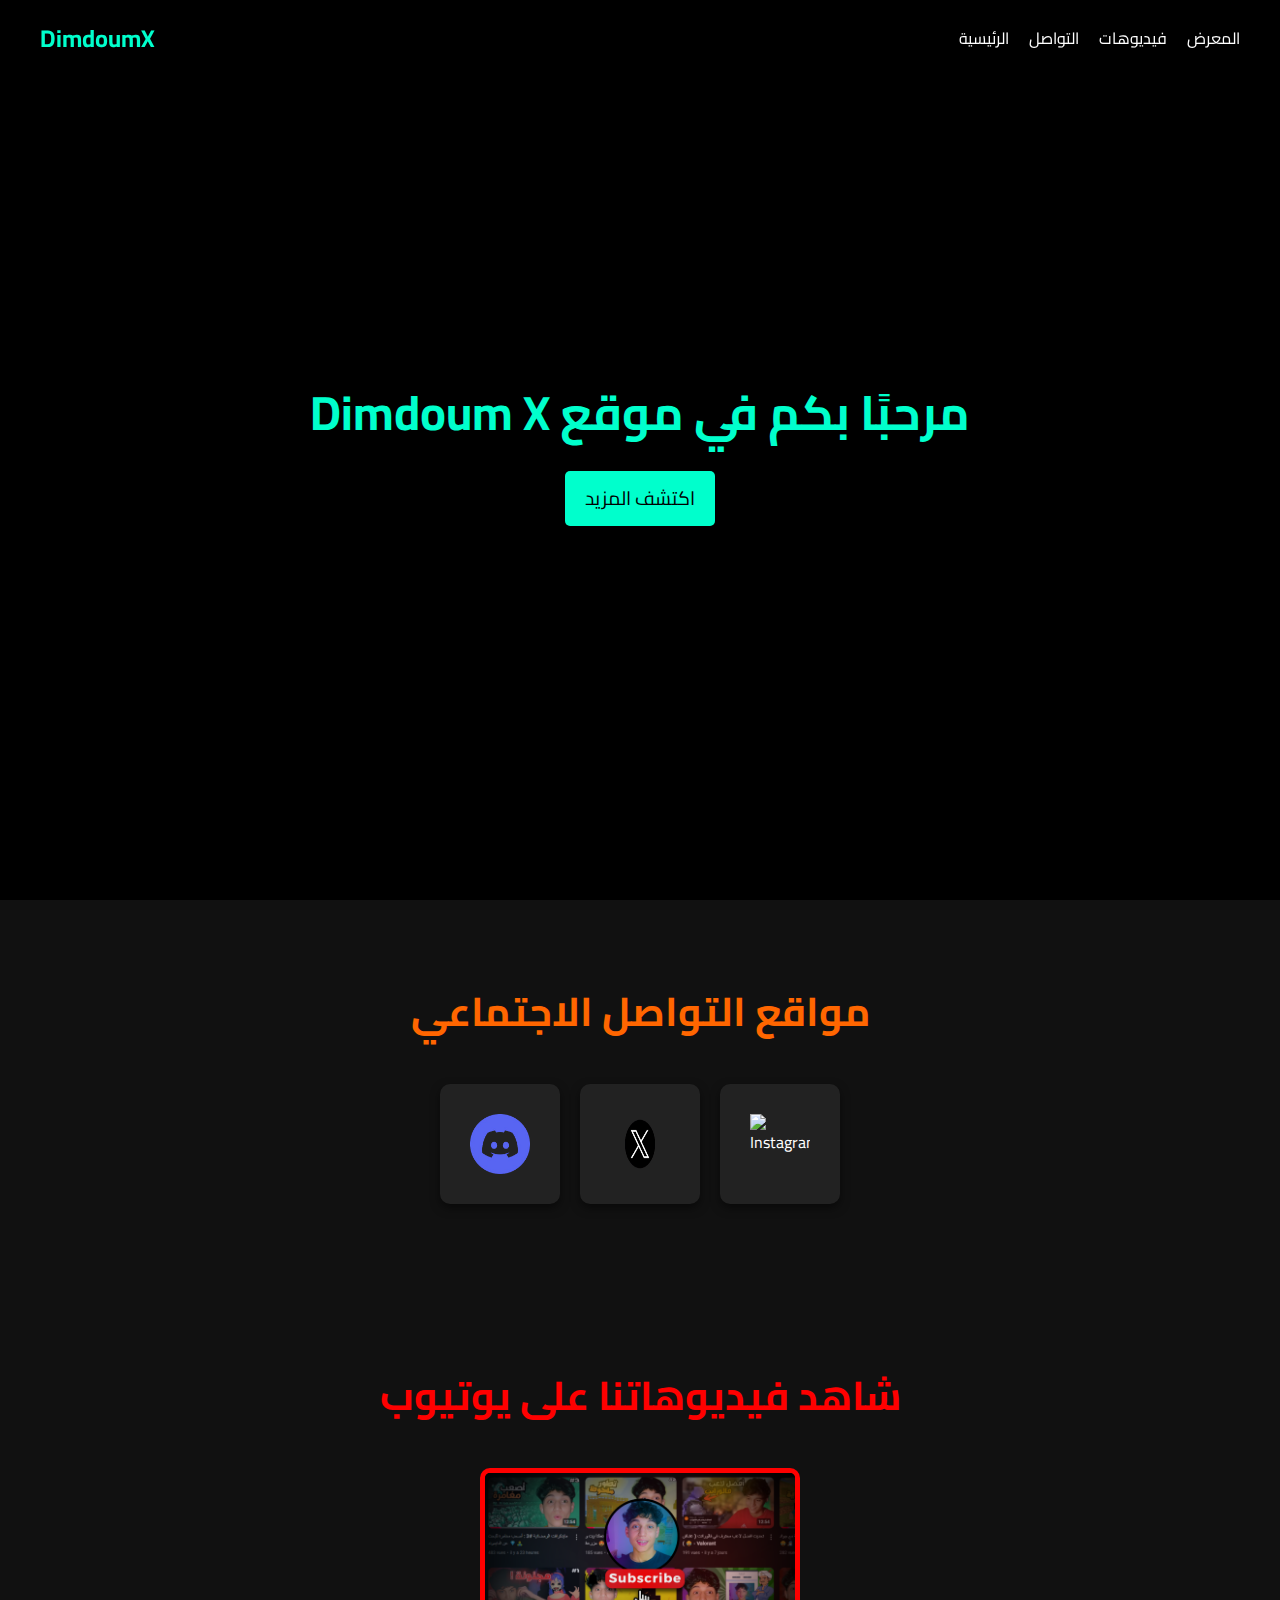
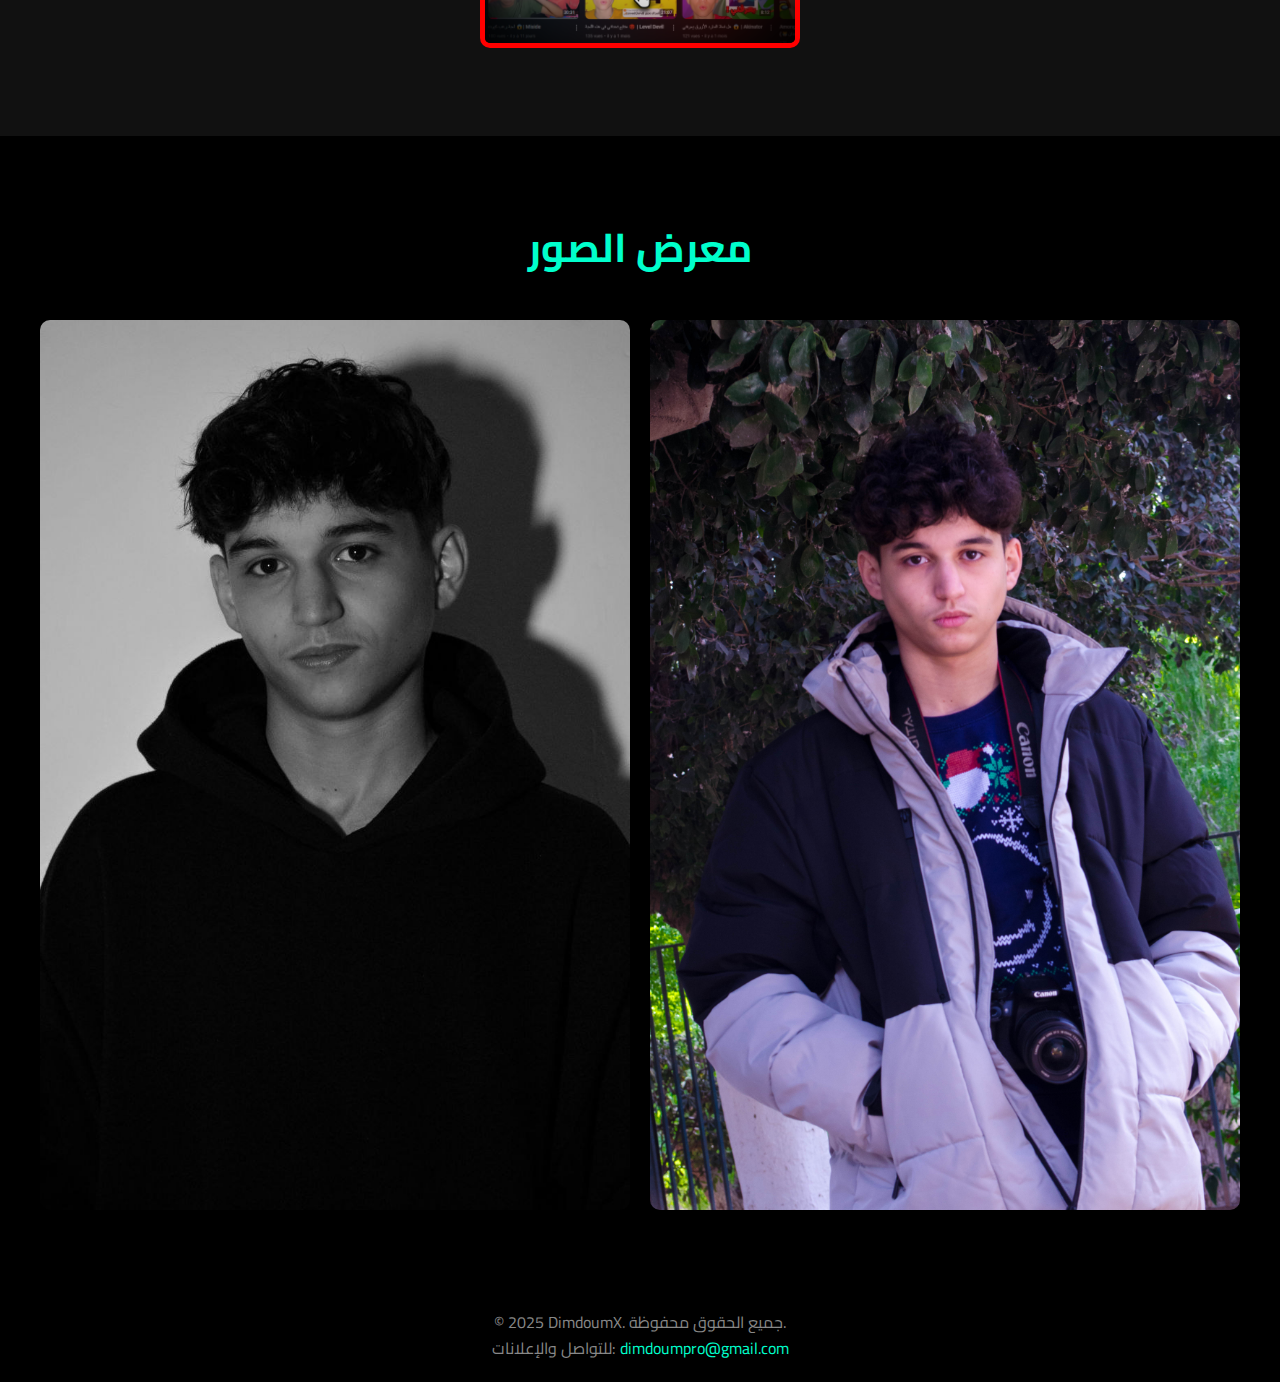
==== index.html @ dfd088e0 "Add files via upload" ====
<!DOCTYPE html>
<html lang="ar">
<head>
  <meta charset="UTF-8" />
  <meta http-equiv="X-UA-Compatible" content="IE=edge" />
  <meta name="viewport" content="width=device-width, initial-scale=1.0" />
  <title>DimdoumX - الصفحة الرئيسية</title>
  <!-- Google Fonts -->
  <link href="https://fonts.googleapis.com/css2?family=Cairo:wght@400;700&display=swap" rel="stylesheet" />
  <style>
    /* RESET وبعض الأساسيات */
    * {
      margin: 0;
      padding: 0;
      box-sizing: border-box;
    }
    body {
      font-family: 'Cairo', sans-serif;
      line-height: 1.6;
      color: #fff;
      background: #000;
      overflow-x: hidden;
    }
    a {
      text-decoration: none;
      color: inherit;
    }
    /* شريط التنقل */
    .navbar {
      position: fixed;
      top: 0;
      left: 0;
      right: 0;
      background: rgba(0, 0, 0, 0.8);
      padding: 20px 40px;
      z-index: 1000;
      display: flex;
      justify-content: space-between;
      align-items: center;
    }
    .navbar .logo {
      font-size: 1.5em;
      font-weight: bold;
      color: #00ffcc;
    }
    .navbar ul {
      list-style: none;
      display: flex;
      gap: 20px;
    }
    .navbar ul li a {
      color: #fff;
      transition: color 0.3s ease;
      font-size: 1em;
    }
    .navbar ul li a:hover {
      color: #00ffcc;
    }
    /* قسم الـ Hero */
    .hero {
      height: 100vh;
      background: url('background.jpg') no-repeat center center/cover;
      display: flex;
      align-items: center;
      justify-content: center;
      text-align: center;
    }
    .hero h1 {
      font-size: 3em;
      color: #00ffcc;
      margin-bottom: 20px;
    }
    .hero a.btn {
      display: inline-block;
      padding: 12px 20px;
      background: #00ffcc;
      color: #000;
      text-decoration: none;
      border-radius: 5px;
      font-size: 1.2em;
    }
    .hero a.btn:hover {
      background: #fff;
      color: #00ffcc;
    }
    /* قسم التواصل الاجتماعي */
    .social-section {
      padding: 80px 40px;
      background: #111;
      text-align: center;
    }
    .social-section h2 {
      font-size: 2.5em;
      margin-bottom: 40px;
      color: #ff6600;
    }
    .social-links {
      display: flex;
      justify-content: center;
      gap: 20px;
      flex-wrap: wrap;
    }
    .social-links a {
      width: 120px;
      height: 120px;
      background: #222;
      border-radius: 10px;
      box-shadow: 0 4px 10px rgba(0, 0, 0, 0.5);
      transition: transform 0.3s, box-shadow 0.3s;
      display: flex;
      align-items: center;
      justify-content: center;
    }
    .social-links a img {
      width: 60px;
      height: 60px;
    }
    .social-links a:hover {
      transform: scale(1.1);
      box-shadow: 0 6px 15px rgba(0, 255, 153, 0.5);
    }
    /* قسم المعرض */
    .gallery-section {
      padding: 80px 40px;
      background: #000;
      text-align: center;
    }
    .gallery-section h2 {
      font-size: 2.5em;
      margin-bottom: 40px;
      color: #00ffcc;
    }
    .gallery {
      display: grid;
      grid-template-columns: repeat(auto-fit, minmax(250px, 1fr));
      gap: 20px;
    }
    .gallery img {
      width: 100%;
      border-radius: 10px;
      box-shadow: 0 4px 10px rgba(0, 0, 0, 0.5);
      transition: transform 0.3s, box-shadow 0.3s;
    }
    .gallery img:hover {
      transform: scale(1.05);
      box-shadow: 0 6px 15px rgba(0, 255, 153, 0.5);
    }
    /* قسم فيديوهات YouTube */
    .youtube-section {
      padding: 80px 40px;
      background: #111;
      text-align: center;
    }
    .youtube-section h2 {
      font-size: 2.5em;
      margin-bottom: 40px;
      color: #ff0000;
    }
    .youtube-section a {
      display: inline-block;
      width: 320px;
      height: 180px;
      border: 5px solid #ff0000;
      border-radius: 10px;
      overflow: hidden;
      transition: transform 0.3s, box-shadow 0.3s;
    }
    .youtube-section a img {
      width: 100%;
      height: 100%;
      object-fit: cover;
    }
    .youtube-section a:hover {
      transform: scale(1.05);
      box-shadow: 0 6px 15px rgba(255, 0, 0, 0.5);
    }
    /* الفوتر */
    footer {
      padding: 20px;
      background: rgba(0, 0, 0, 0.9);
      text-align: center;
      color: #888;
    }
    footer a {
      color: #00ffcc;
      transition: color 0.3s;
    }
    footer a:hover {
      color: #fff;
    }
  </style>
</head>
<body>
  <!-- شريط التنقل -->
  <nav class="navbar">
    <div class="logo">DimdoumX</div>
    <ul>
      <li><a href="#hero">الرئيسية</a></li>
      <li><a href="#social">التواصل</a></li>
      <li><a href="#youtube">فيديوهات</a></li>
      <li><a href="#gallery">المعرض</a></li>
    </ul>
  </nav>
  <!-- قسم الـ Hero -->
  <section class="hero" id="hero">
    <div class="hero-content">
      <h1>Dimdoum X مرحبًا بكم في موقع </h1>
      <a class="btn" href="about.html">اكتشف المزيد</a>
    </div>
  </section>
  <!-- قسم التواصل الاجتماعي -->
  <section class="social-section" id="social">
    <h2>مواقع التواصل الاجتماعي</h2>
    <div class="social-links">
      <a href="https://discord.gg/nfe3JeNMkq" target="_blank">
        <img src="images-removebg-preview (3).png" alt="YouTube" />
      </a>
      <a href="https://www.twitter.com/DimdoumP" target="_blank">
        <img src="2fb909b74a854f0715e64dda5825990d-removebg-preview.png" alt="Twitter" />
      </a>
      <a href="https://www.instagram.com/dimdoum_off" target="_blank">
        <img src="https://upload.wikimedia.org/wikipedia/commons/a/a5/Instagram_icon.png" alt="Instagram" />
      </a>
    </div>
  </section>
<!-- قسم فيديوهات YouTube -->
<section class="youtube-section" id="youtube">
  <h2>شاهد فيديوهاتنا على يوتيوب</h2>
  <a href="https://www.youtube.com/@DimdoumX/vidéos" target="_blank">
    <img src="NEWS (1).png" alt="YouTube Thumbnail">
  </a>
</section>

 
 
      </a>
    </div>
  </section>
  <!-- قسم المعرض -->
  <section class="gallery-section" id="gallery">
    <h2>معرض الصور</h2>
    <div class="gallery">
      <img src="6006011769589451543.jpg" alt="صورة DimdoumX 1" />
      <img src="DSC_0530.jpg" alt="صورة DimdoumX 2" />
    </div>
  </section>

  <footer>
    <p>© 2025 DimdoumX. جميع الحقوق محفوظة.</p>
    <p>للتواصل والإعلانات: <a href="https://mail.google.com/mail/u/0/?tab=rm&ogbl#inbox?compose=DmwnWrRrmJdpjZwFdcfZwvgMVCdvfPHdrJWtgJwGbfHrPcsdJpJtZLTMlwgDKwJSkhzPQskGWWFv">dimdoumpro@gmail.com</a></p>
  </footer>
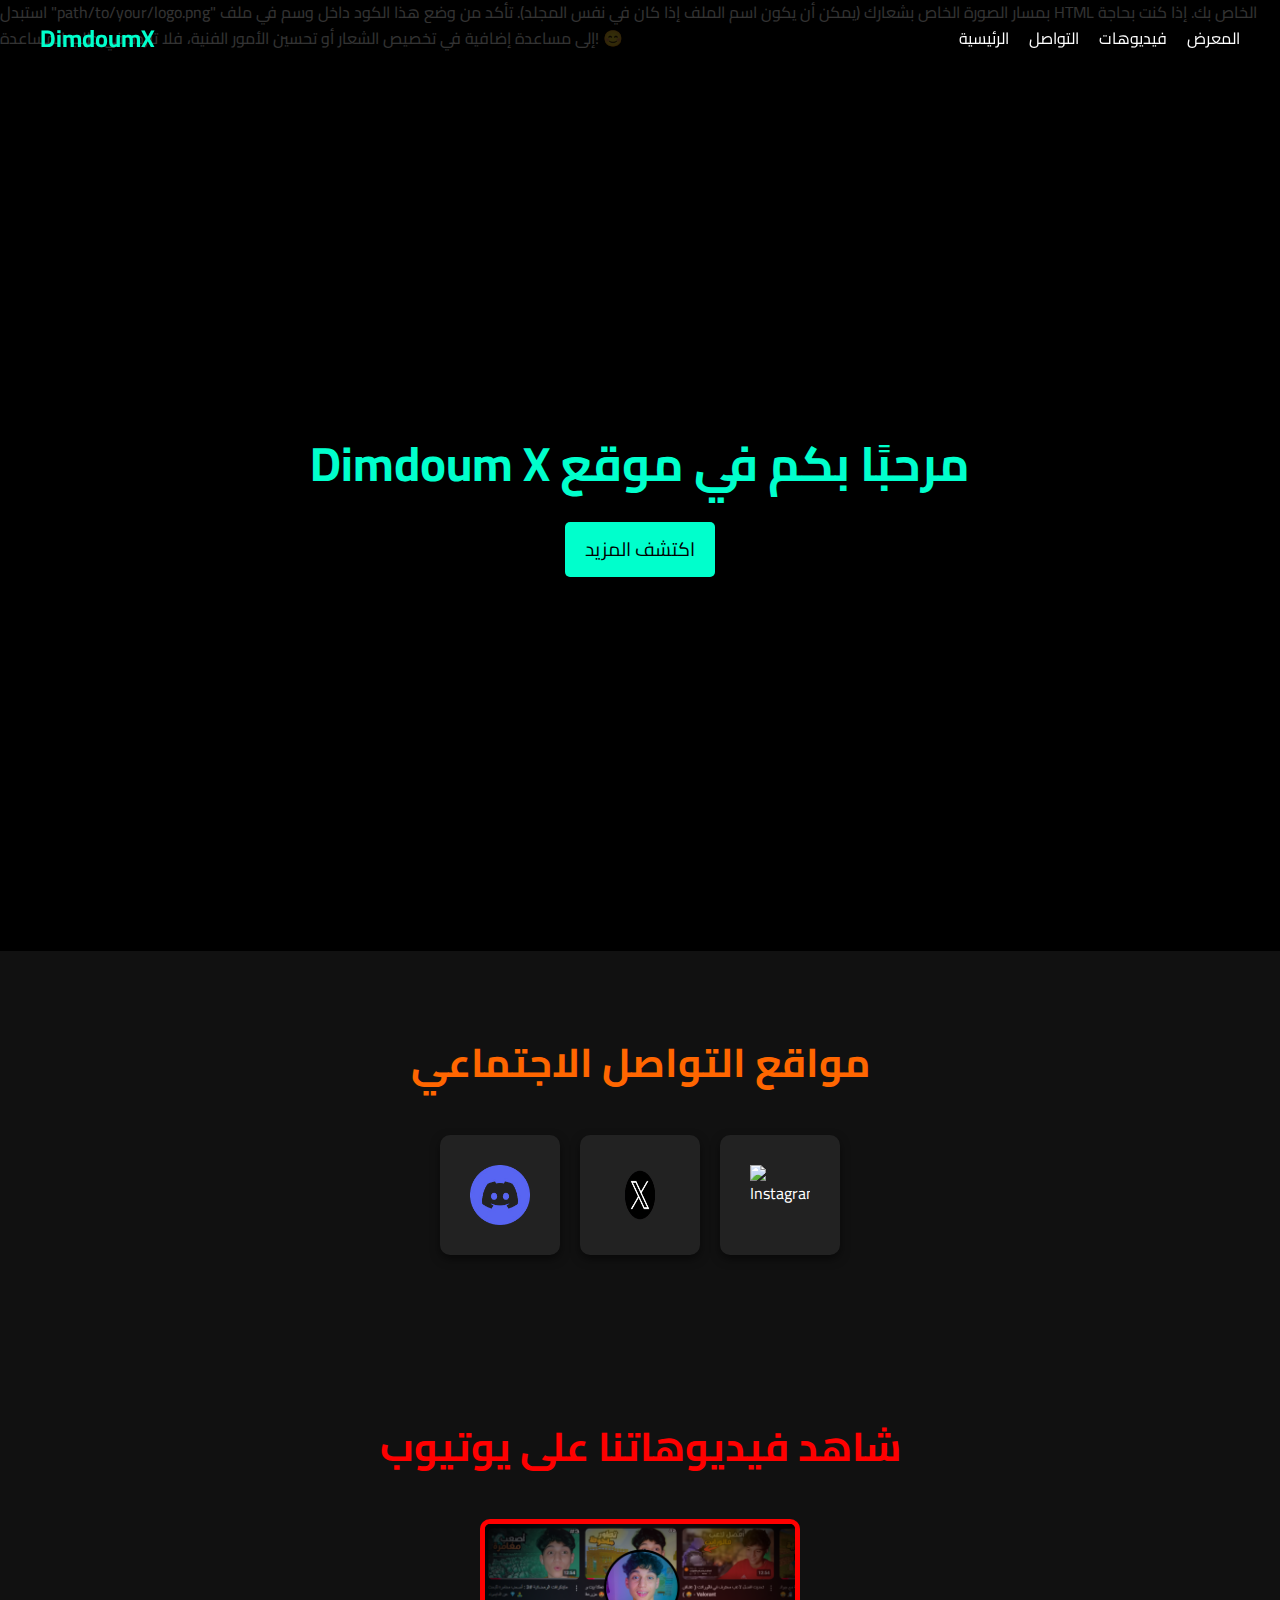
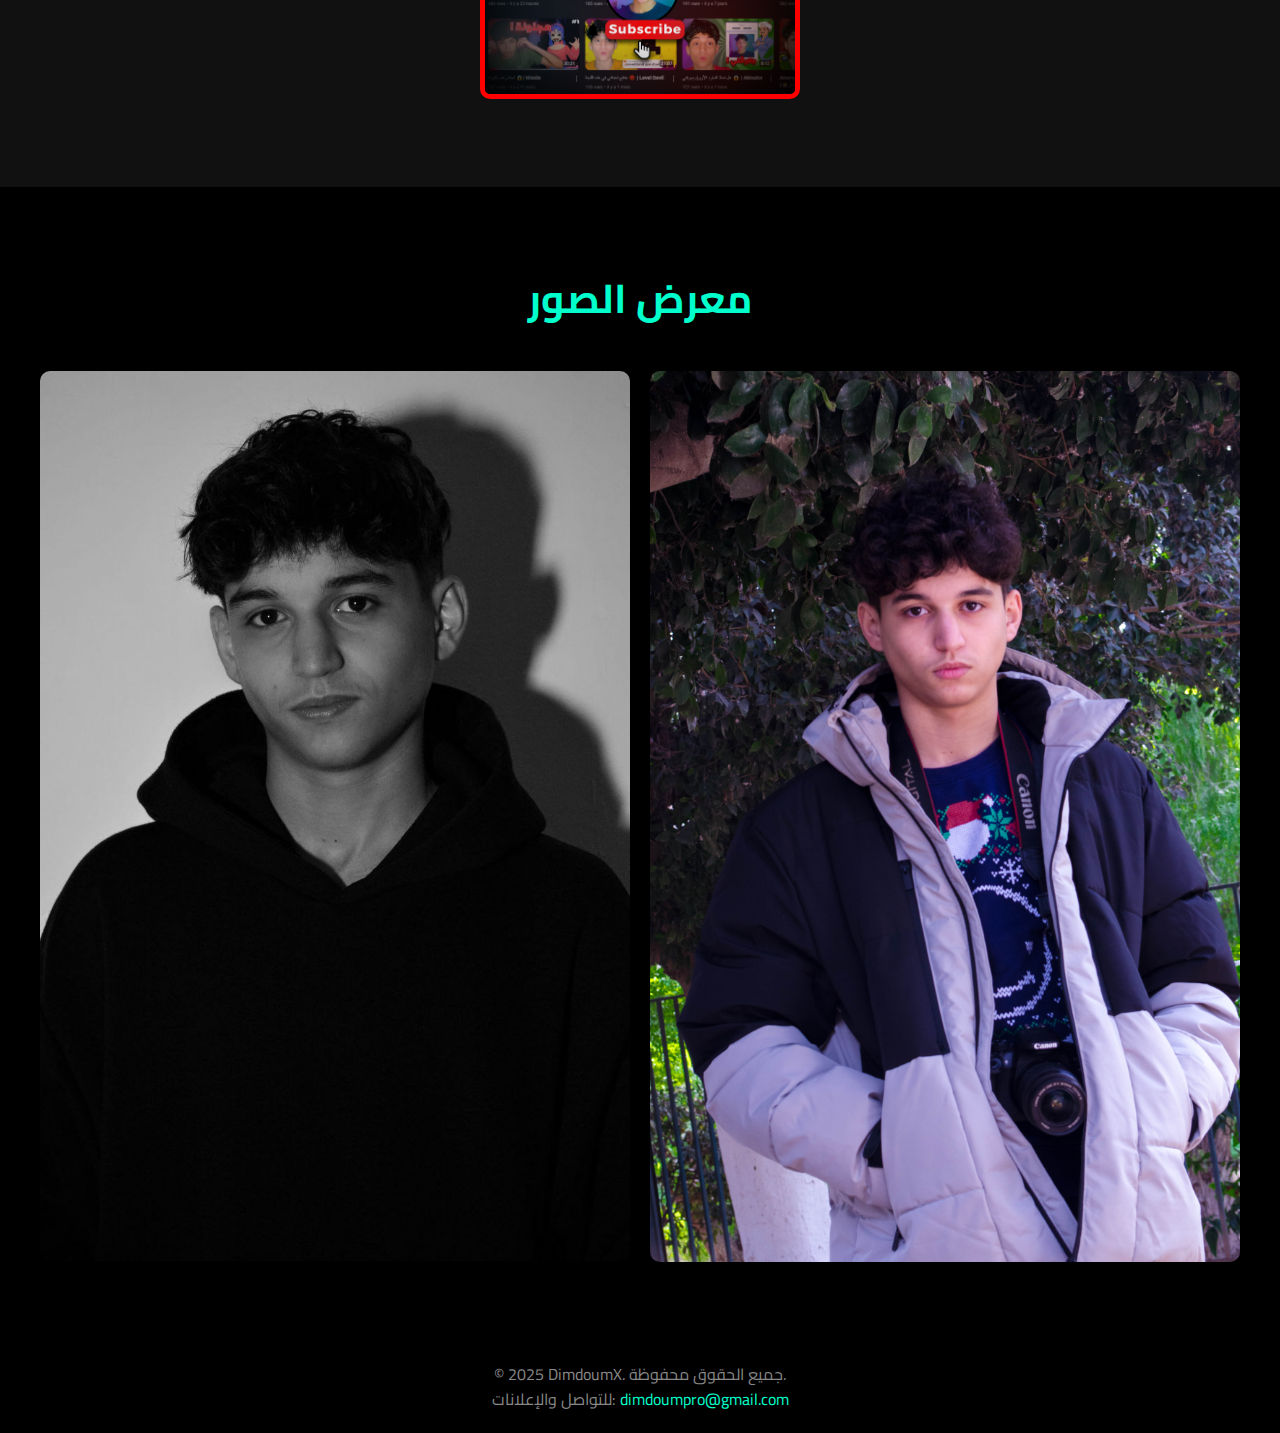
==== commit a35a5607: "Update index.html" ====
--- a/index.html
+++ b/index.html
@@ -1,4 +1,12 @@
 <!DOCTYPE html>
+<head>
+    <link rel="icon" href="Design sans titre (2)" type="image/png">
+</head>
+
+
+استبدل "path/to/your/logo.png" بمسار الصورة الخاص بشعارك (يمكن أن يكون اسم الملف إذا كان في نفس المجلد). تأكد من وضع هذا الكود داخل وسم <head> في ملف HTML الخاص بك.
+إذا كنت بحاجة إلى مساعدة إضافية في تخصيص الشعار أو تحسين الأمور الفنية، فلا تتردد في طلب المساعدة! 😊
+
 <html lang="ar">
 <head>
   <meta charset="UTF-8" />
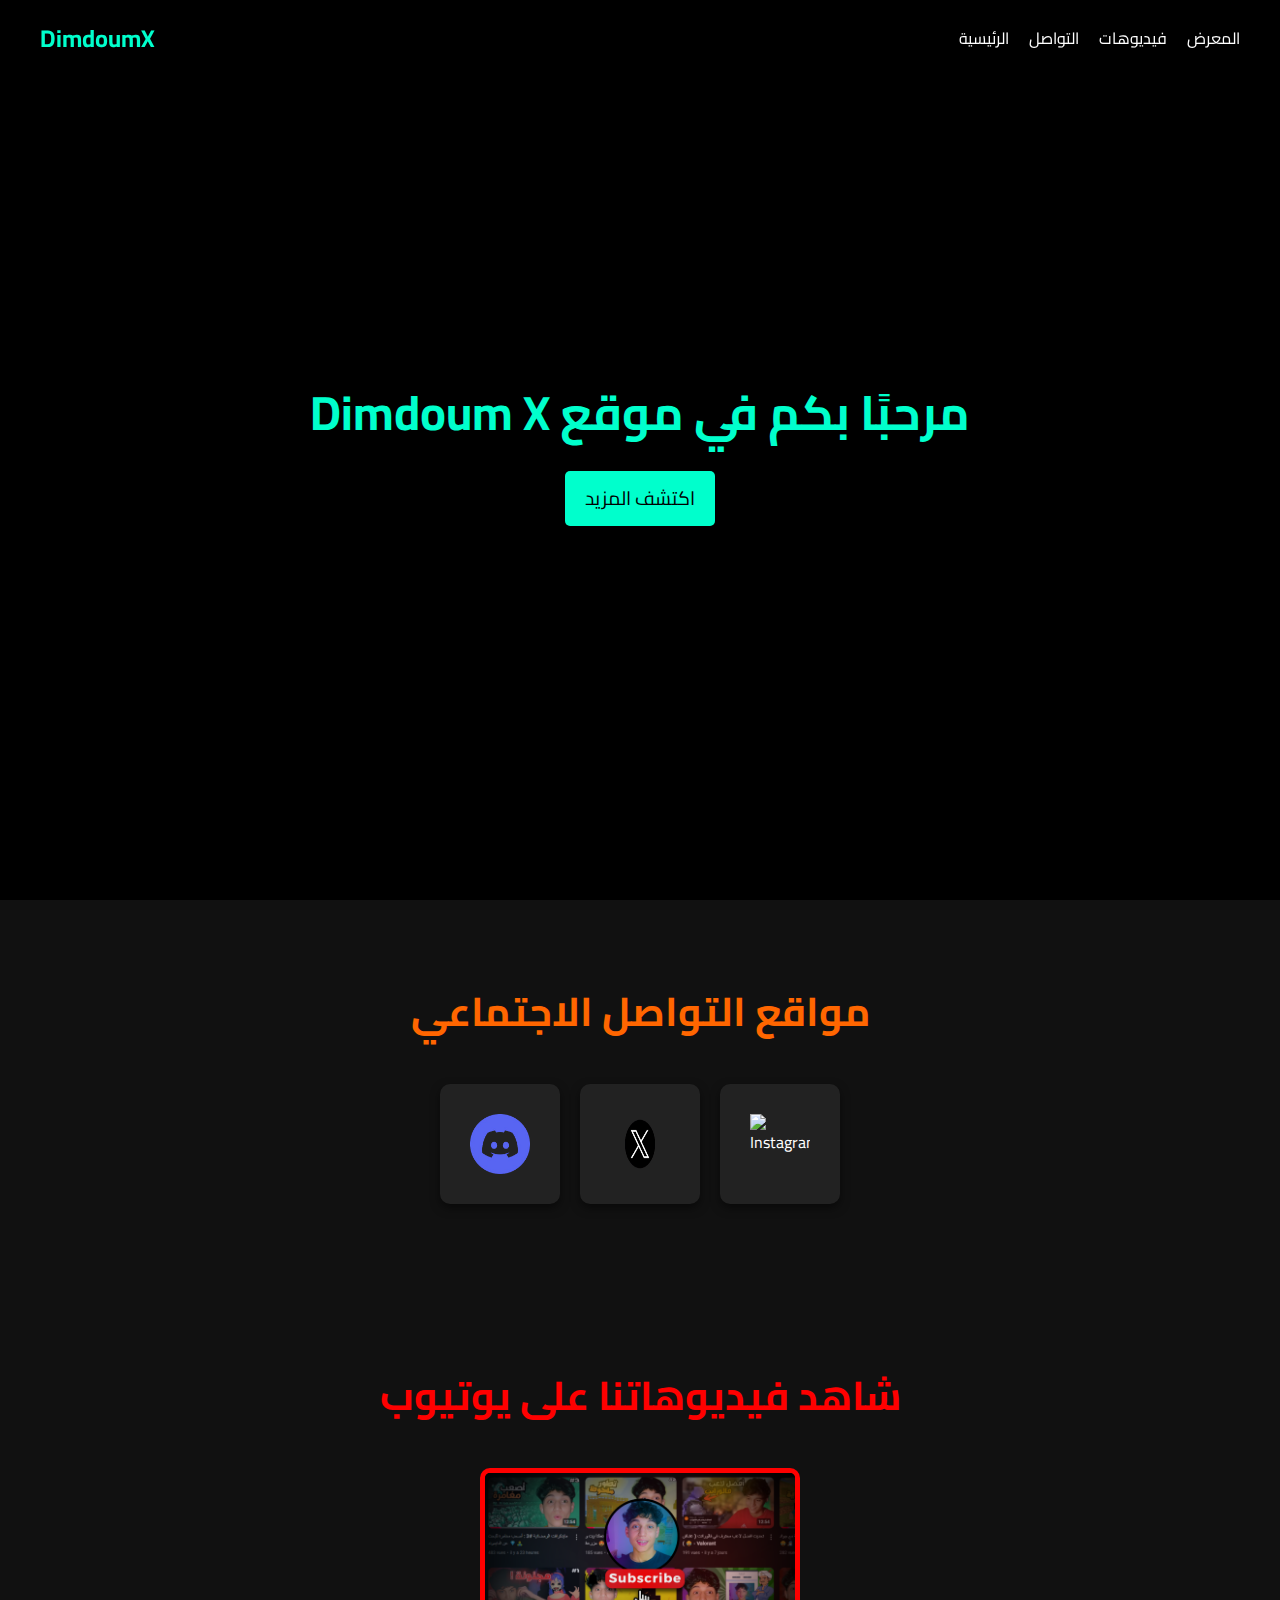
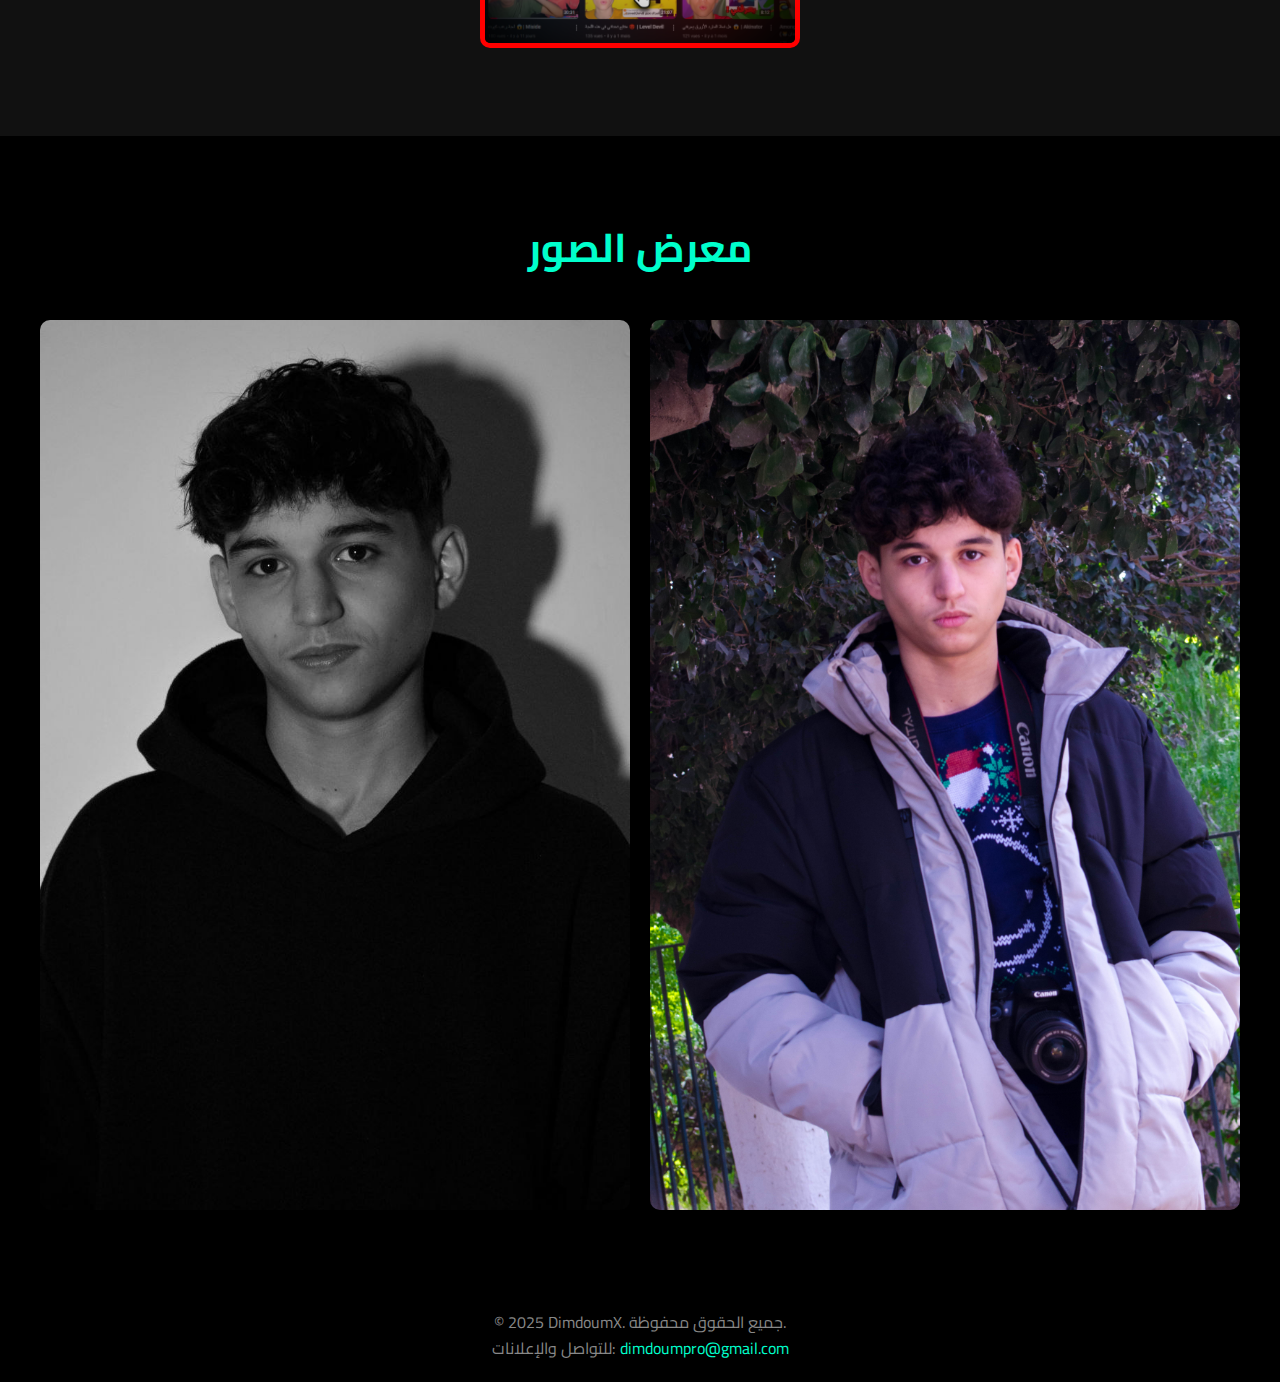
==== commit 55089eb1: "Update index.html" ====
--- a/index.html
+++ b/index.html
@@ -1,11 +1,8 @@
 <!DOCTYPE html>
 <head>
-    <link rel="icon" href="Design sans titre (2)" type="image/png">
+    <link rel="icon" href="Design sans titre (2).png" type="image/png">
 </head>
 
-
-استبدل "path/to/your/logo.png" بمسار الصورة الخاص بشعارك (يمكن أن يكون اسم الملف إذا كان في نفس المجلد). تأكد من وضع هذا الكود داخل وسم <head> في ملف HTML الخاص بك.
-إذا كنت بحاجة إلى مساعدة إضافية في تخصيص الشعار أو تحسين الأمور الفنية، فلا تتردد في طلب المساعدة! 😊
 
 <html lang="ar">
 <head>
